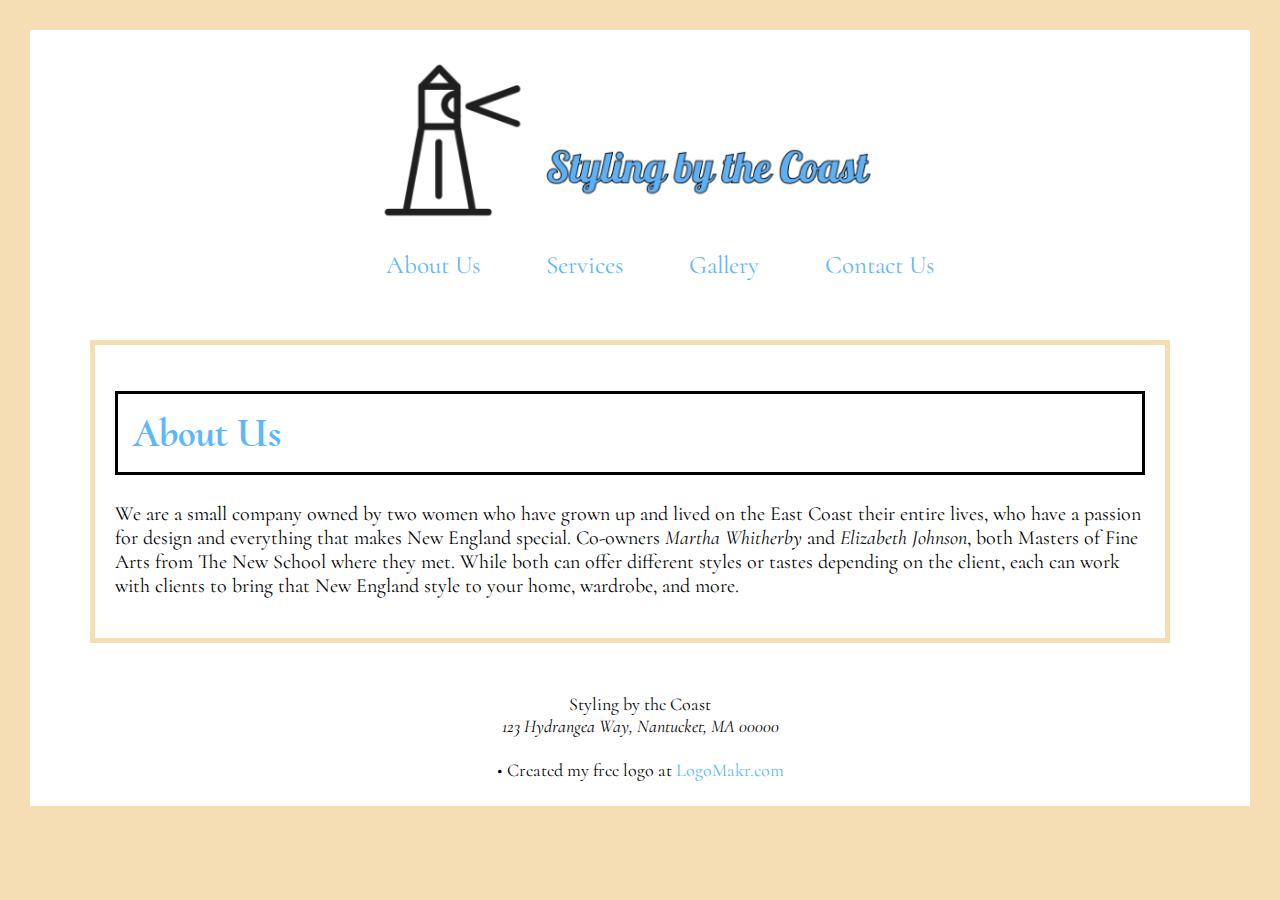
==== about.html @ 46db3122 "Add files via upload" ====
<!DOCTYPE html>
<html>
<head>

    <!-- IT3212 Intro to Web Design
        Name: Kiara Fauxbel
        Date: 08/26/18
        Filename: About.html
        About Us Page
    -->
    <meta charset="utf-8" />
    <title>Styling by the Coast</title>
    
     <!-- Stylesheets -->
    <link href="layout1stdraft.css" rel="stylesheet" />
    <link href="https://fonts.googleapis.com/css?family=Cormorant+Upright|Cormorant:400,400i,700" rel="stylesheet">
    
    
    </head>
    
<body>
    <!--Company Name and Logo-->
    <header>
        <a href="index.html"><img src="sbtc_logo.png" alt="Styling by the Coast" class="center"/></a>
    </header>
    <!--Navigation Links-->
    <nav>
        <ul>
            <li><a href="about.html">About Us</a></li>
            <li><a href="services.html">Services</a></li>
            <li><a href="gallery.html">Gallery</a></li>
            <li><a href="contact.html">Contact Us</a></li>
        </ul>
    </nav>
    
   
    <!--Main/Bulk of the Page-->
<section>
    <article>
    <h1><strong>About Us</strong></h1>
        <p>We are a small company owned by two women who have grown up and lived on the East Coast their entire lives, who have a passion for design and everything that makes New England special. Co-owners <i>Martha Whitherby</i> and <i>Elizabeth Johnson</i>, both Masters of Fine Arts from The New School where they met. While both can offer different styles or tastes depending on the client, each can work with clients to bring that New England style to your home, wardrobe, and more.</p>    
    </article>
    </section>
    
    
    
    
    
    
    <!--Footer-->
    <footer>
        Styling by the Coast <address>123 Hydrangea Way, Nantucket, MA 00000</address>
        <br />
        &#8226; Created my free logo at <a href="https://my.logomakr.com/">LogoMakr.com</a>
        
    
    </footer>
    
    
    
    </body>
    
</html>
---- layout1stdraft.css ----
@charset "utf-8";

    /* IT3212 Intro to Web Design
        Name: Kiara Fauxbel
        Date: 08/24/18
        Filename: layout1stdraft.css
        First attempt at creating css style-sheet for course project website
    */

/* HEADER Styles & Layout */
body > header {
    display: block;
    margin-left: auto;
    margin-right: auto;
	width: 60%;
	overflow: hidden;
}

body > header {
    height: 100%;
    width: 100%;
}

/* Main Layout (HTML, BACKGROUND, BODY) */
body {
    margin: 30px;
    padding: 25px 30px;
}

article {
    margin: 30px 50px 50px 30px;
    padding: 20px;

}

article#services_list {
    text-align: center;
}


/* IMAGE MARGINS */

.center {
    display: block;
    margin-left: auto;
    margin-right: auto;
    width: 50%;
}



/* Main Styles (HTML, BACKGROUND, BODY) */
html {
    background-color: wheat;
}

body {
    color: black;
    background-color: white;
    font-family: 'Cormorant', Georgia, sans-serif;
    font-size: 20px;

}

article {
    border-color: wheat;
    border-style: solid;
    border-width: thick;
}


    /* Body Links */
    a:link {
    color: rgb(94, 182, 254);
    cursor: pointer;
    text-decoration: none;
}

    a:visited {
    color: navy;    
    text-decoration: none;
}

    a:hover, a:active {
    color: rgb(132,121,104);
    text-decoration: none;
}


/* HEADERS */
h1 {
    color: rgb(94, 182, 254);
    font-family: "Cormorant Upright", Georgia, sans-serif;
    font-size: 40px;
    margin: 50px, 50px, 50px, 10px;
    padding: 15px;
    border: 3px solid black;
    
    
}

/* Navigation Styles/LAYOUT */

nav > ul {
    color: black;
    margin: 0px 0px 50px;
    display: block;
    text-align: center;
    font-size: 25px;
    
    }
nav > ul > li {
    display: inline-block;
    list-style-type: none;
    padding: 10px 30px;
}

nav > ul > li > a:visited {
    color: black;
}

nav > ul > li > a:hover, a:active {
    color: rgb(132,121,104);
    text-decoration: underline;
}




/* Footer Layout */
footer {
    margin-top: 20px;
}

/* Footer Styles */

body > footer {
    text-align: center;
    font-size: 18px;
}

    /* Logo_Link adjustment */
body > footer #logo_link {
    text-align: left;
    font-size: 12px;
}
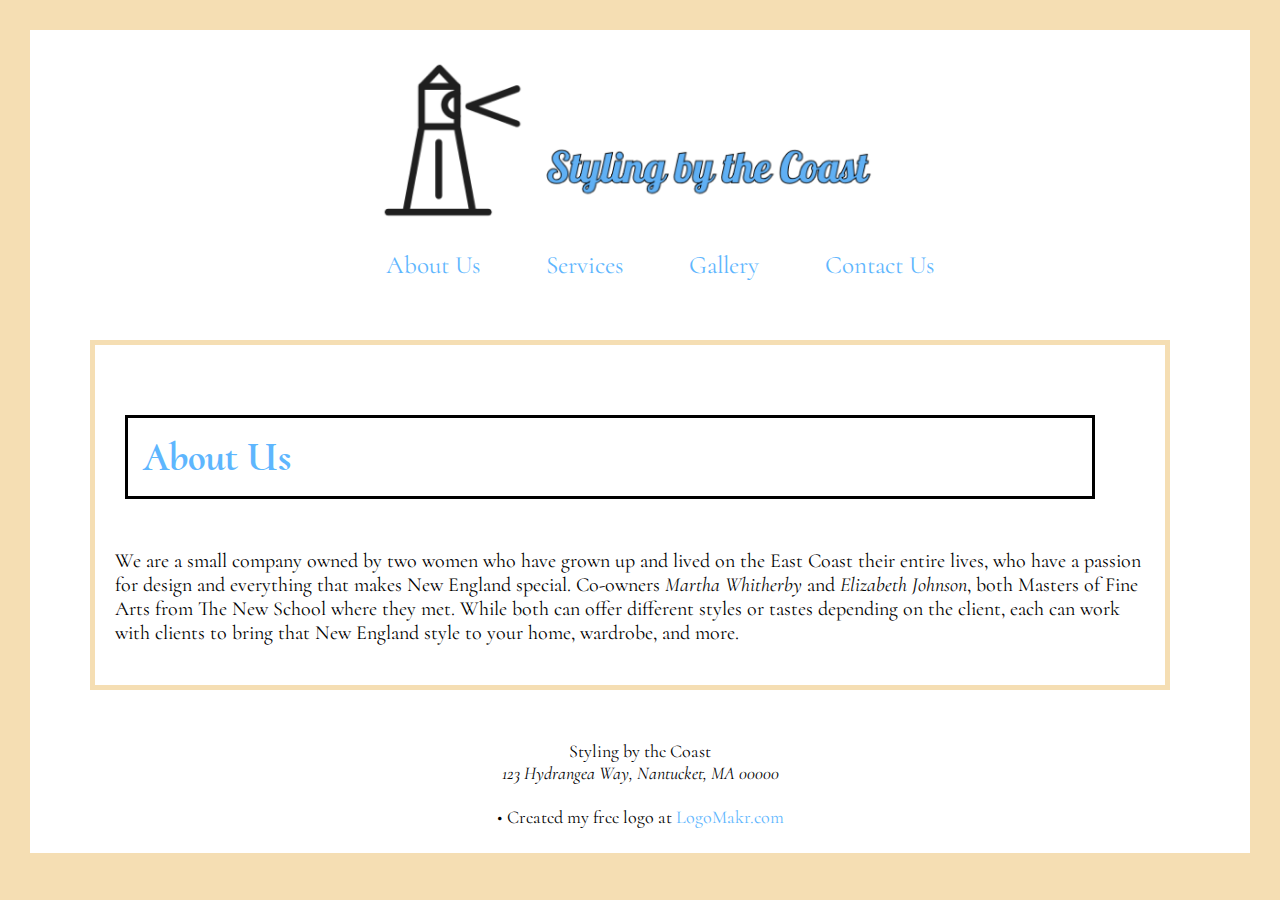
==== commit d1b43979: "updating google fonts URL" ====
--- a/about.html
+++ b/about.html
@@ -13,7 +13,7 @@
     
      <!-- Stylesheets -->
     <link href="layout1stdraft.css" rel="stylesheet" />
-    <link href="https://fonts.googleapis.com/css?family=Cormorant+Upright|Cormorant:400,400i,700" rel="stylesheet">
+    <link href="https://fonts.googleapis.com/css?family=Cormorant+Upright%7CCormorant:400,400i,700" rel="stylesheet">
     
     
     </head>
--- a/layout1stdraft.css
+++ b/layout1stdraft.css
@@ -1,4 +1,4 @@
-    @charset "utf-8";
+@charset "utf-8";
 
     /* IT3212 Intro to Web Design
         Name: Kiara Fauxbel
@@ -92,7 +92,7 @@
     color: rgb(94, 182, 254);
     font-family: "Cormorant Upright", Georgia, sans-serif;
     font-size: 40px;
-    margin: 50px, 50px, 50px, 10px;
+    margin: 50px 50px 50px 10px;
     padding: 15px;
     border: 3px solid black;
     
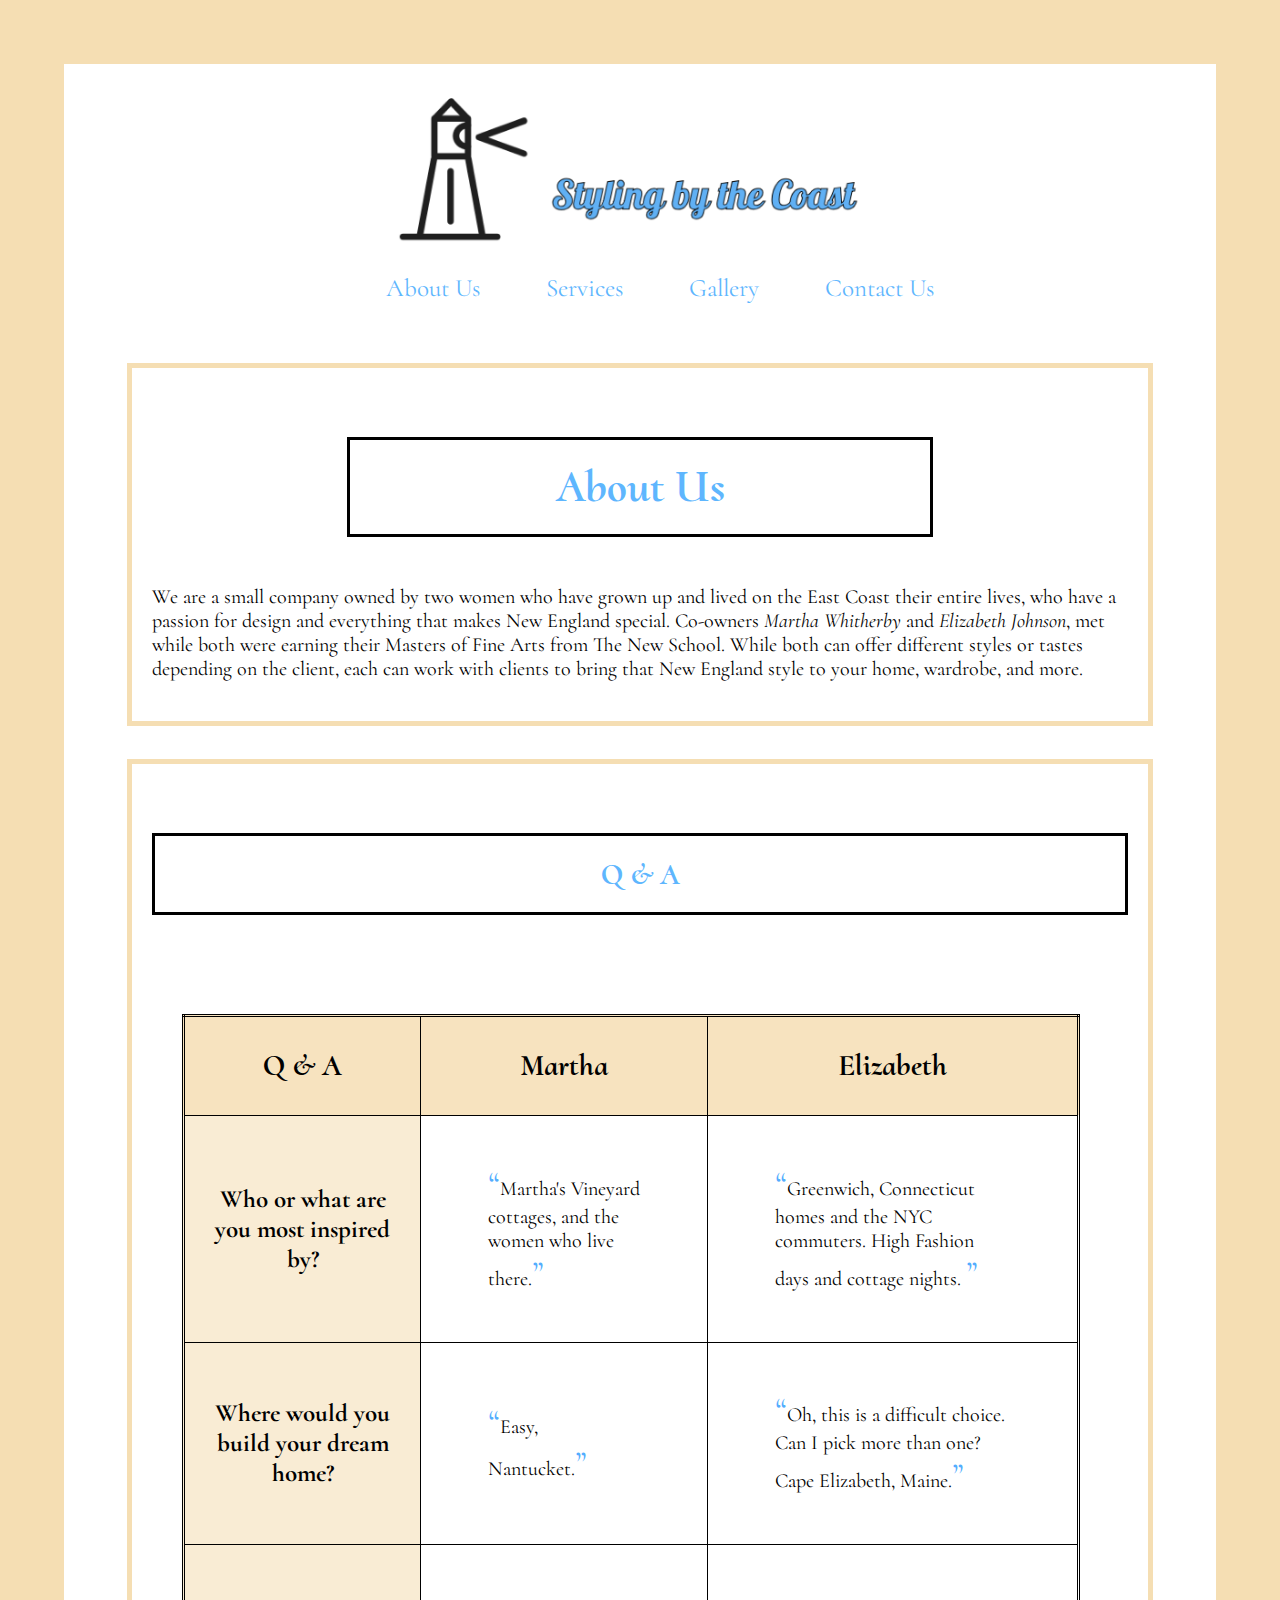
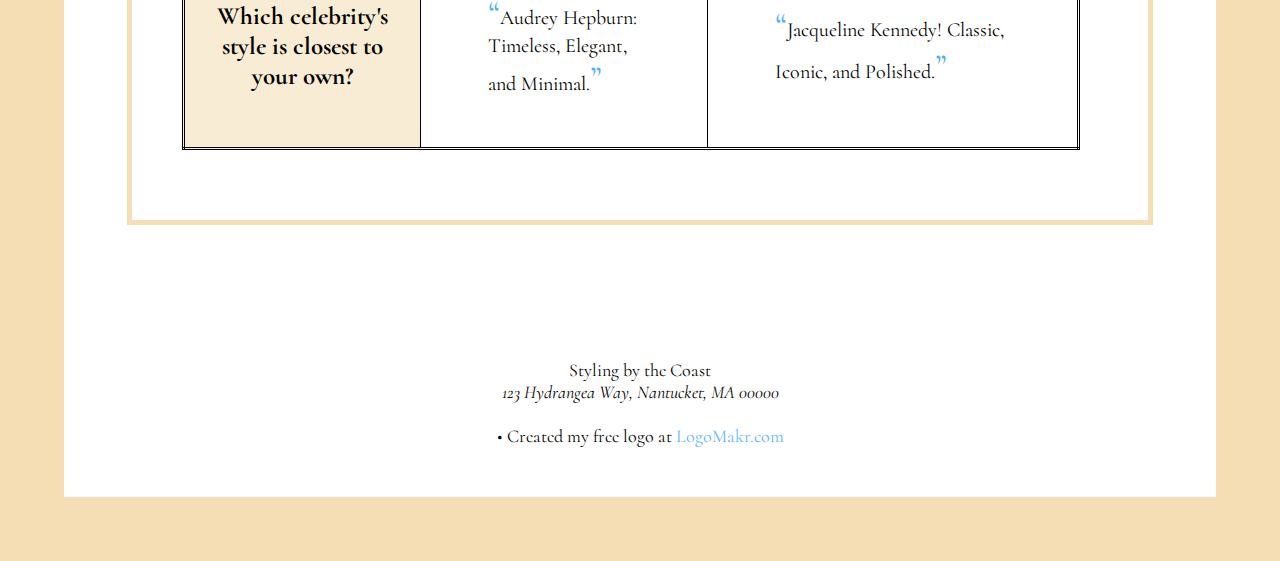
==== commit bfc9a5ce: "Add files via upload" ====
--- a/about.html
+++ b/about.html
@@ -9,10 +9,11 @@
         About Us Page
     -->
     <meta charset="utf-8" />
+	<meta name="viewport" content="width=device-width, initial-scale=1">
     <title>Styling by the Coast</title>
     
      <!-- Stylesheets -->
-    <link href="layout1stdraft.css" rel="stylesheet" />
+    <link href="layout2nddraft.css" rel="stylesheet" />
     <link href="https://fonts.googleapis.com/css?family=Cormorant+Upright%7CCormorant:400,400i,700" rel="stylesheet">
     
     
@@ -38,10 +39,46 @@
 <section>
     <article>
     <h1><strong>About Us</strong></h1>
-        <p>We are a small company owned by two women who have grown up and lived on the East Coast their entire lives, who have a passion for design and everything that makes New England special. Co-owners <i>Martha Whitherby</i> and <i>Elizabeth Johnson</i>, both Masters of Fine Arts from The New School where they met. While both can offer different styles or tastes depending on the client, each can work with clients to bring that New England style to your home, wardrobe, and more.</p>    
+        <p>We are a small company owned by two women who have grown up and lived on the East Coast their entire lives, who have a passion for design and everything that makes New England special. Co-owners <i>Martha Whitherby</i> and <i>Elizabeth Johnson</i>, met while both were earning their Masters of Fine Arts from The New School. While both can offer different styles or tastes depending on the client, each can work with clients to bring that New England style to your home, wardrobe, and more.</p>    
     </article>
+	
+
     </section>
-    
+	
+	<article>
+	<h2>Q &amp; A</h2>
+		<div style="overflow-x: auto">
+		<table class="q_a">
+			<thead>
+			<tr>
+				<th>Q &amp; A</th>
+				<th>Martha</th>
+				<th>Elizabeth</th>
+			</tr>
+			</thead>
+			
+			<tbody>
+			<tr>
+				<th><strong>Who or what are you most inspired by?</strong></th>
+				<td><blockquote>Martha's Vineyard cottages, and the women who live there.</blockquote></td>
+				<td><blockquote>Greenwich, Connecticut homes and the NYC commuters. High Fashion days and cottage nights. </blockquote></td>
+			</tr>
+			<tr>
+				<th>Where would you build your dream home?</th>
+				<td><blockquote>Easy, Nantucket.</blockquote></td>
+				<td><blockquote>Oh, this is a difficult choice. Can I pick more than one? Cape Elizabeth, Maine.</blockquote></td>
+			</tr>
+			<tr>
+				<th>Which celebrity's style is closest to your own?</th>
+				<td><blockquote>Audrey Hepburn: Timeless, Elegant, and Minimal.</blockquote></td>
+				<td><blockquote>Jacqueline Kennedy! Classic, Iconic, and Polished.</blockquote></td>
+			</tr>
+			</tbody>
+			
+		
+	</table>
+		</div>
+	</article>
     
     
     
--- a/layout2nddraft.css
+++ b/layout2nddraft.css
@@ -0,0 +1,291 @@
+@charset "utf-8";
+
+    /* IT3212 Intro to Web Design
+        Name: Kiara Fauxbel
+        Date: 08/31/18
+        Filename: layout2nddraft.css
+        2nd draft, unit 3 adjustments
+    */
+
+* {
+	box-sizing: border-box;
+}
+
+/* HEADER Styles & Layout */
+body > header {
+    display: block;
+    margin-left: auto;
+    margin-right: auto;
+	width: 60%;
+	overflow: hidden;
+}
+
+body > header {
+    height: 100%;
+    width: 100%;
+}
+
+/* Main Layout (HTML, BACKGROUND, BODY) */
+body {
+    margin-left: auto;
+	margin-right: auto;
+	margin: 5%;
+    padding: 25px 30px;
+}
+
+article {
+    margin: 3%;
+    padding: 20px;
+}
+
+
+/* IMAGE MARGINS */
+
+.center {
+    display: block;
+    margin-left: auto;
+    margin-right: auto;
+    width: 50%;
+}
+
+
+
+/* Main Styles (HTML, BACKGROUND, BODY) */
+html {
+    background-color: wheat;
+}
+
+body {
+    color: black;
+    background-color: white;
+    font-family: 'Cormorant', Georgia, sans-serif;
+    font-size: 20px;
+}
+
+article {
+    border-color: wheat;
+    border-style: solid;
+    border-width: thick;
+}
+
+    /* Body Links */
+    a:link {
+    color: rgb(94, 182, 254);
+    cursor: pointer;
+    text-decoration: none;
+}
+
+    a:visited {
+    color: navy;    
+    text-decoration: none;
+}
+
+    a:hover, a:active {
+    color: rgb(132,121,104);
+    text-decoration: none;
+}
+
+
+/* HEADERS */
+h1 {
+    color: rgb(94, 182, 254);
+    font-family: "Cormorant Upright", Georgia, sans-serif;
+    font-size: 45px;
+    margin: 5% 20% 5% 20%; 
+	padding: 2%;
+    border: 3px solid black;
+	text-align: center;
+	overflow: hidden;
+}
+
+h2 {
+	color: rgb(94, 182, 254);
+	font-family: "Cormorant Upright", Georgia, sans-serif;
+	font-size: 30px; 
+	margin: 5% 0% 5% 0%;
+    padding: 2%;
+    border: 3px solid black;
+	text-align: center;
+	overflow: hidden;
+}
+
+/* Navigation Styles/LAYOUT */
+
+nav > ul {
+    color: black;
+    margin: 0px 0px 50px;
+    display: block;
+    text-align: center;
+    font-size: 25px;
+    }
+
+nav > ul > li {
+    display: inline-block;
+    list-style-type: none;
+    padding: 10px 30px;
+}
+
+nav > ul > li > a:visited {
+    color: black;
+}
+
+nav > ul > li > a:hover, a:active {
+    color: rgb(132,121,104);
+    text-decoration: underline;
+}
+
+/* INDEX PAGE specific styles/layout */
+
+#reviews {
+	float: left;
+	width: 45%;
+	padding: inherit;
+	padding: 5%
+}
+
+#reviews {
+	font-size: .75em;
+}
+
+#reviews::after {
+	content: "";
+	display: table;
+	clear: both;
+}
+
+#whereweare {
+	float: right;
+	width: 43%;
+}
+
+#reviews blockquote::before {
+	content: open-quote;
+	color: rgb(83, 173, 254);
+	font-size: 175%;
+}
+
+#reviews blockquote::after {
+	content: close-quote;
+	color: rgb(83, 173, 254);
+	font-size: 175%;
+}
+
+/* ABOUT US PAGE SPECIFIC STYLES/Layout*/
+
+table.q_a {
+	border: 3px double;
+	border-color: black;
+	border-collapse: collapse;
+}
+
+table.q_a {
+	overflow-x: scroll;
+	overflow-y: hidden;
+	float: center;
+	table-layout: auto;
+	width: 92%;
+	margin: 50px 30px 50px 30px;
+}
+
+table.q_a th, table.q_a td {
+	border-style: hidden;
+	border: 1px solid black;
+	padding: 3%;
+}
+
+
+table.q_a tbody blockquote::before {
+	content: open-quote;
+	color: rgb(83, 173, 254);
+	font-size: 175%;
+}
+
+table.q_a tbody blockquote::after {
+	content: close-quote;
+	color: rgb(83, 173, 254);
+	font-size: 175%;
+}
+
+table.q_a thead {
+	font-size: 150%;
+	font-family: "Cormorant Upright", Georgia, sans-serif;
+	background-color: rgba(244, 217, 170, 0.75);
+}
+
+table.q_a thead tr {
+	height: 100px;
+}
+
+table.q_a tbody th {
+	background-color: rgba(244, 217, 170, .50);
+	font-size: 125%; 
+	padding: 20px; 
+}
+
+
+/* SERVICES PAGE SPECIFIC STYLES/Layout */
+
+#services_page {
+	display: flex;
+	justify-content: center;
+	align-content: space-between;
+}
+
+#services_h1 {
+	text-align: center;
+	object-position: top;
+	margin: 5%;
+	margin-bottom: -5%;
+}
+
+#services_list {
+	width: 600%;
+	margin-right: 10px;
+	align-self: center;
+	font-size: 30px;
+}
+
+#services_summary {
+	width: 600%;
+	margin-left: 10px;
+	overflow: hidden;
+	text-indent: 5%;
+}
+
+#services_summary::first-letter {
+	font-size: 40px;
+}
+
+/* CONTACT PAGE styles/layout */
+
+#contact_rows {
+	text-align: center;
+}
+
+
+
+
+/* Footer Layout */
+footer {
+    margin-top: 10%;
+	padding-left: 10%;
+	padding-right: 10%;
+	clear: left;
+}
+
+/* Footer Styles */
+
+body > footer {
+    text-align: center;
+    font-size: 18px;
+	width: 100%;
+	clear: both;
+	padding: inherit; 
+}
+
+    /* Logo_Link adjustment */
+body > footer #logo_link {
+	padding-left: -20%;
+    text-align: left;
+    font-size: 12px;
+}